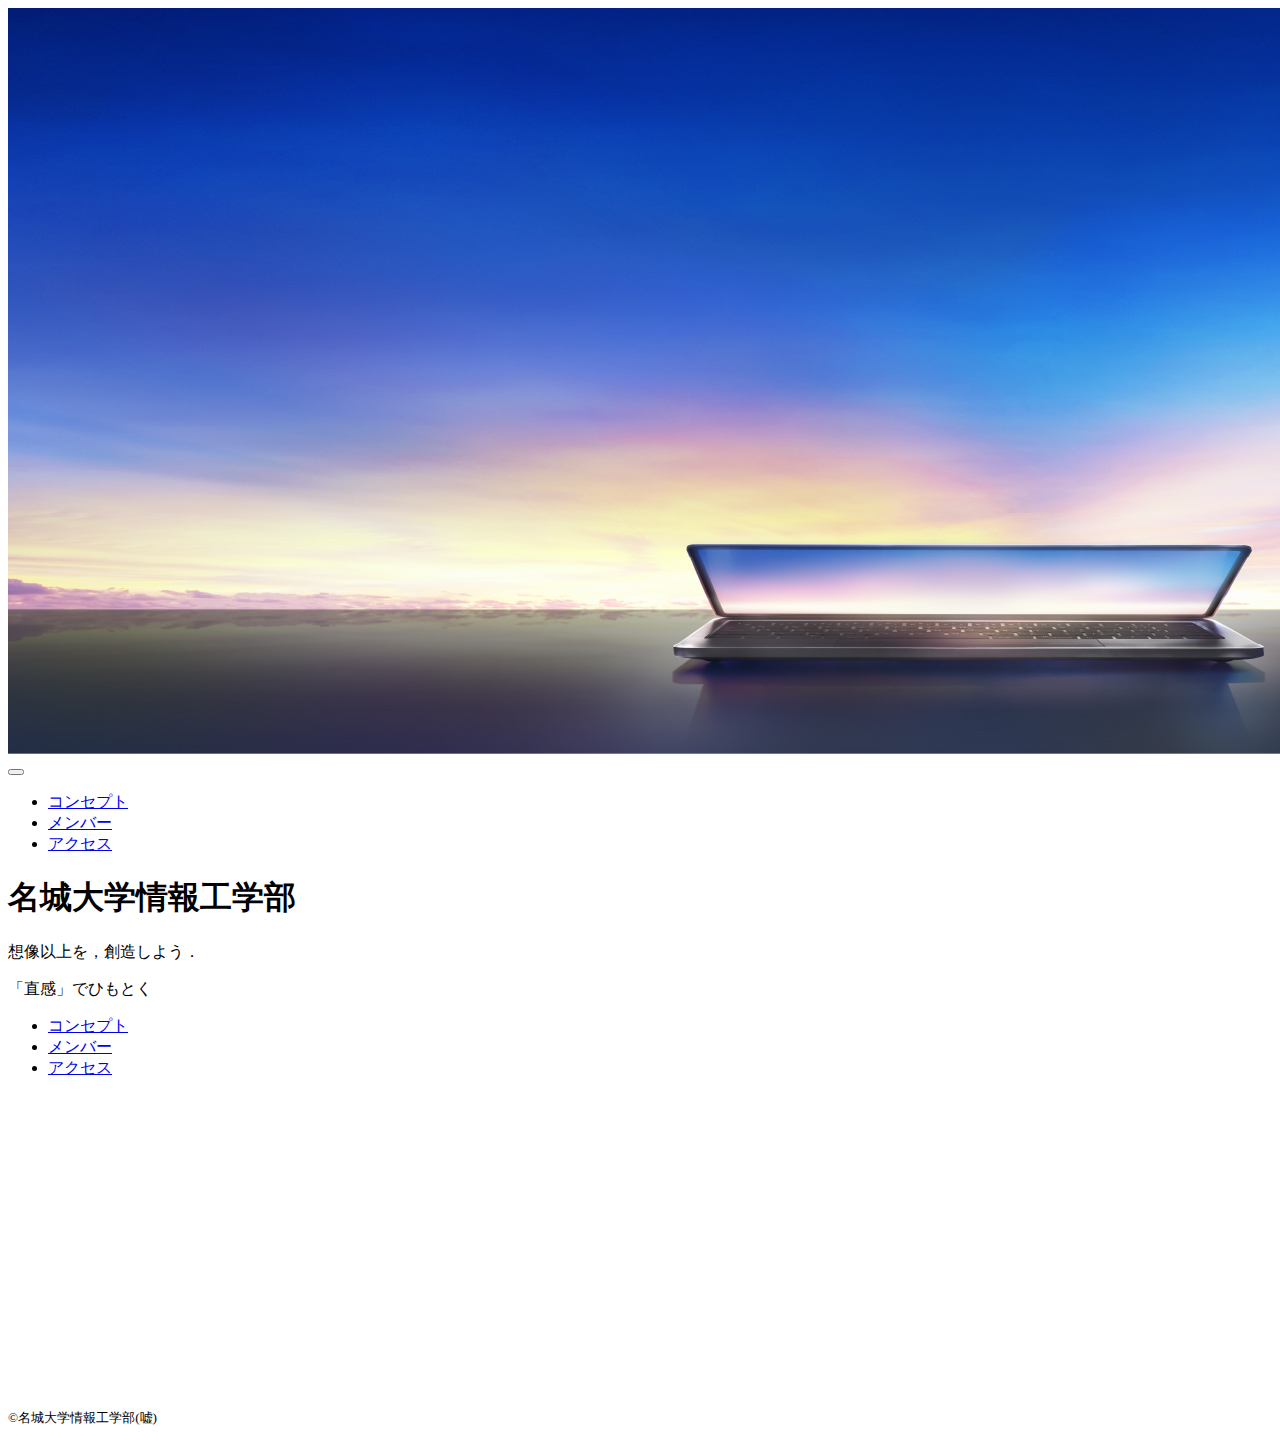
==== index.html @ a965c951 "第9回" ====
<!DOCTYPE html>
<html>
    <head>
        <meta charset="UTF-8">
        <title>名城大学情報工学部非公式HP</title>
        <meta name="description" content="ページの概要">
        <meta name="viewport" content="width=device-width">
        <script src="js/toggle-menu.js"></script>
        <link href="css/index.css" rel="stylesheet">
        <link rel="preconnect" href="https://fonts.googleapis.com">
        <link rel="preconnect" href="https://fonts.gstatic.com" crossorigin>
        <link href="https://fonts.googleapis.com/css2?family=Cherry+Bomb+One&display=swap" rel="stylesheet">    
    </head>
    <body>
        <header class="header">
            <div class="header-inner">
                <a class="header-logo" href="index.html">
                    <img src="images/common/logo.png" alt="ロゴ">
                </a>
                <button class="toggle-menu-button"></button>
                <div class="header-site-menu">
                    <nav class="site-menu">
                        <ul>
                            <li><a href="concept.html">コンセプト</a></li>
                            <li><a href="members.html">メンバー</a></li>
                            <li><a href="access.html">アクセス</a></li>
                        </ul>
                    </nav>
                </div>
            </div>
        </header>
        <main class="main">
            <div class="first-view">
                <div class="first-view-text">
                    <h1>名城大学情報工学部</h1>
                    <p>想像以上を，創造しよう．</p>
                    <div class="lead">
                        <p>「直感」でひもとく</p>
                    </div>
                </div>
                
            </div>
        </main>
        <footer class="footer">
            <nav class="site-menu">
                <ul>
                    <li><a href="concept.html">コンセプト</a></li>
                    <li><a href="members.html">メンバー</a></li>
                    <li><a href="access.html">アクセス</a></li>
                </ul>
            </nav>
            <a class="footer-logo" href="index.html">
                <img src="images/common/logo_footer.png" alt="ロゴ">
            </a>
            <p class="copyright"><small>&copy;名城大学情報工学部(嘘)</small></p>
        </footer>
    </body>
</html>
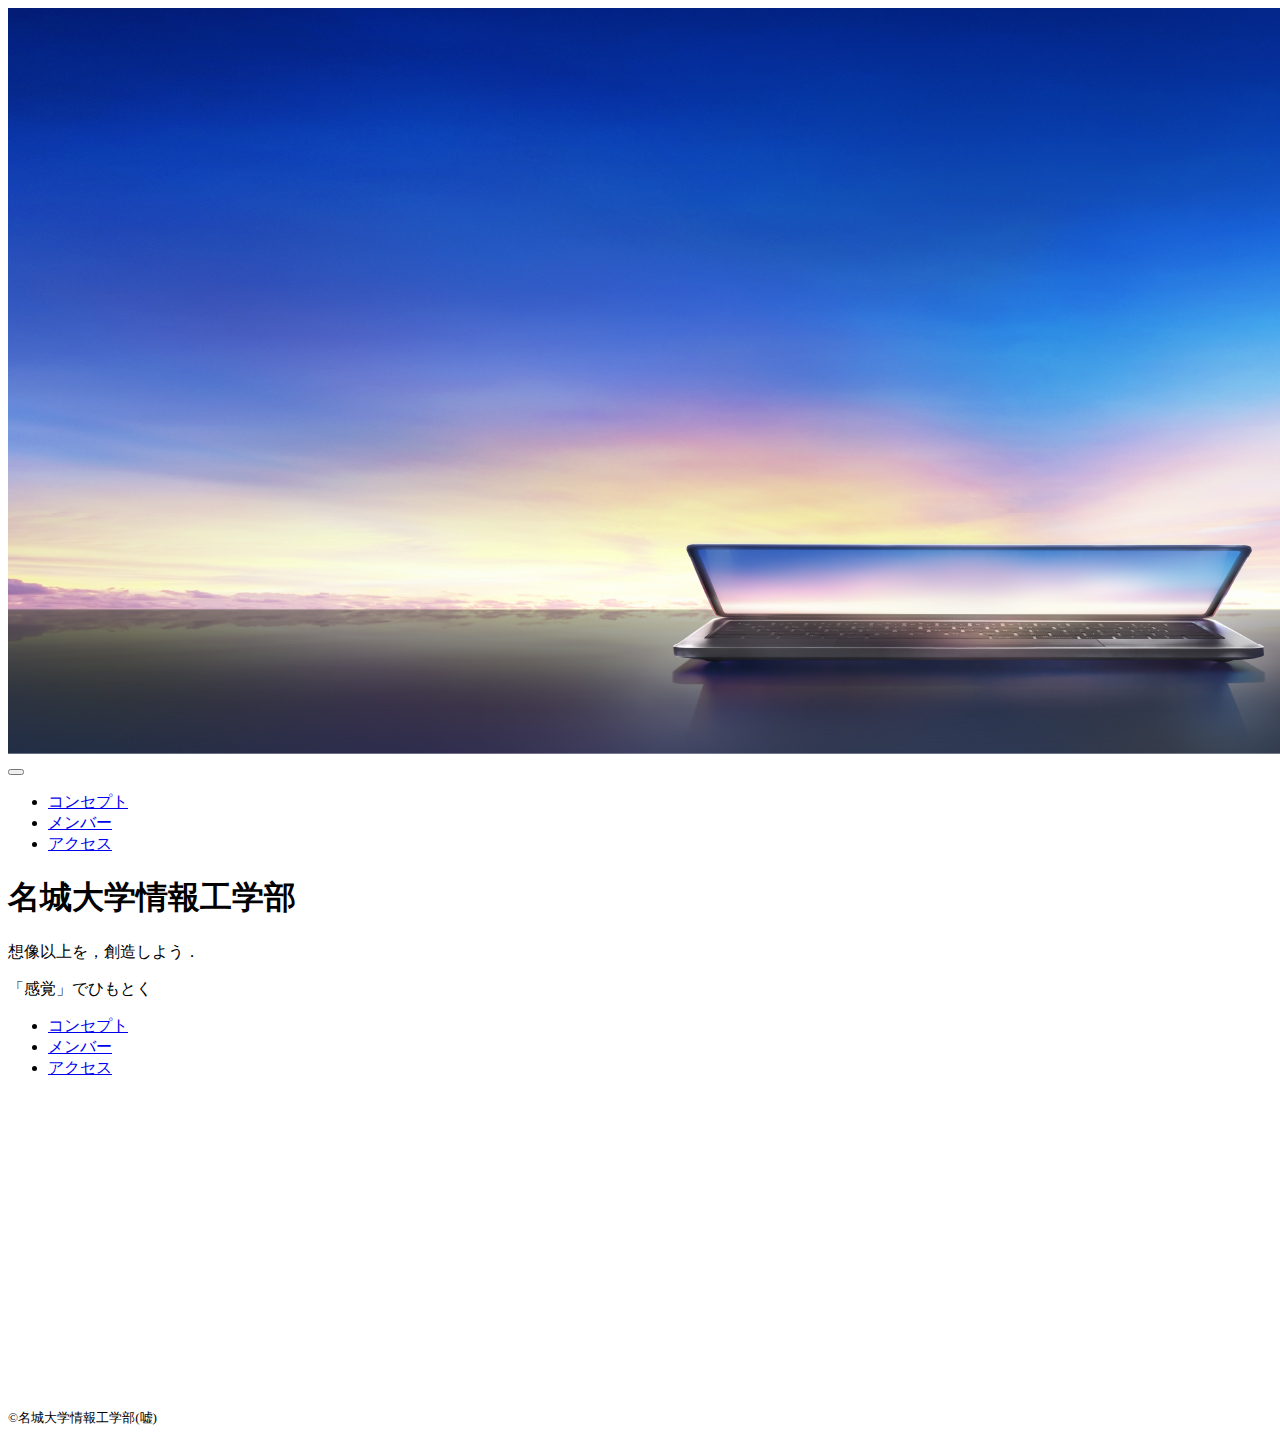
==== commit 0352f808: "第9回2回目" ====
--- a/index.html
+++ b/index.html
@@ -35,7 +35,7 @@
                     <h1>名城大学情報工学部</h1>
                     <p>想像以上を，創造しよう．</p>
                     <div class="lead">
-                        <p>「直感」でひもとく</p>
+                        <p>「感覚」でひもとく</p>
                     </div>
                 </div>
                 
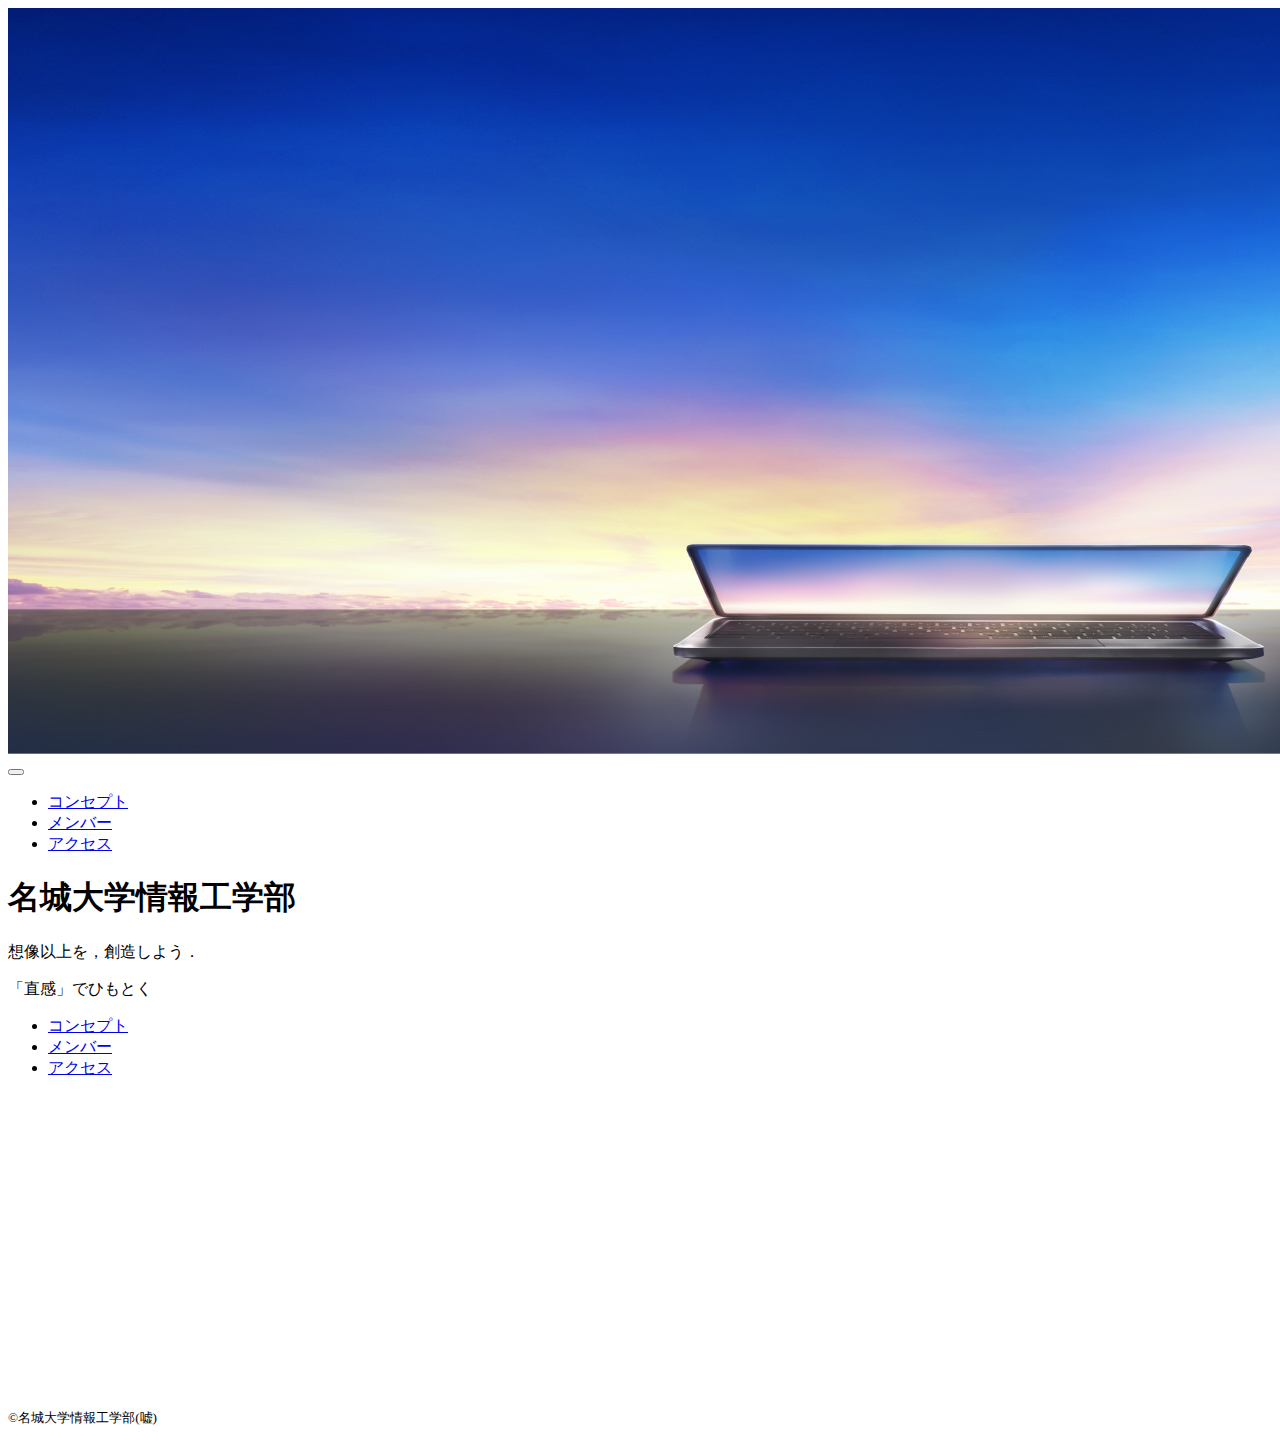
==== commit c3ca44ba: "第9回3回目" ====
--- a/index.html
+++ b/index.html
@@ -35,7 +35,7 @@
                     <h1>名城大学情報工学部</h1>
                     <p>想像以上を，創造しよう．</p>
                     <div class="lead">
-                        <p>「感覚」でひもとく</p>
+                        <p>「直感」でひもとく</p>
                     </div>
                 </div>
                 
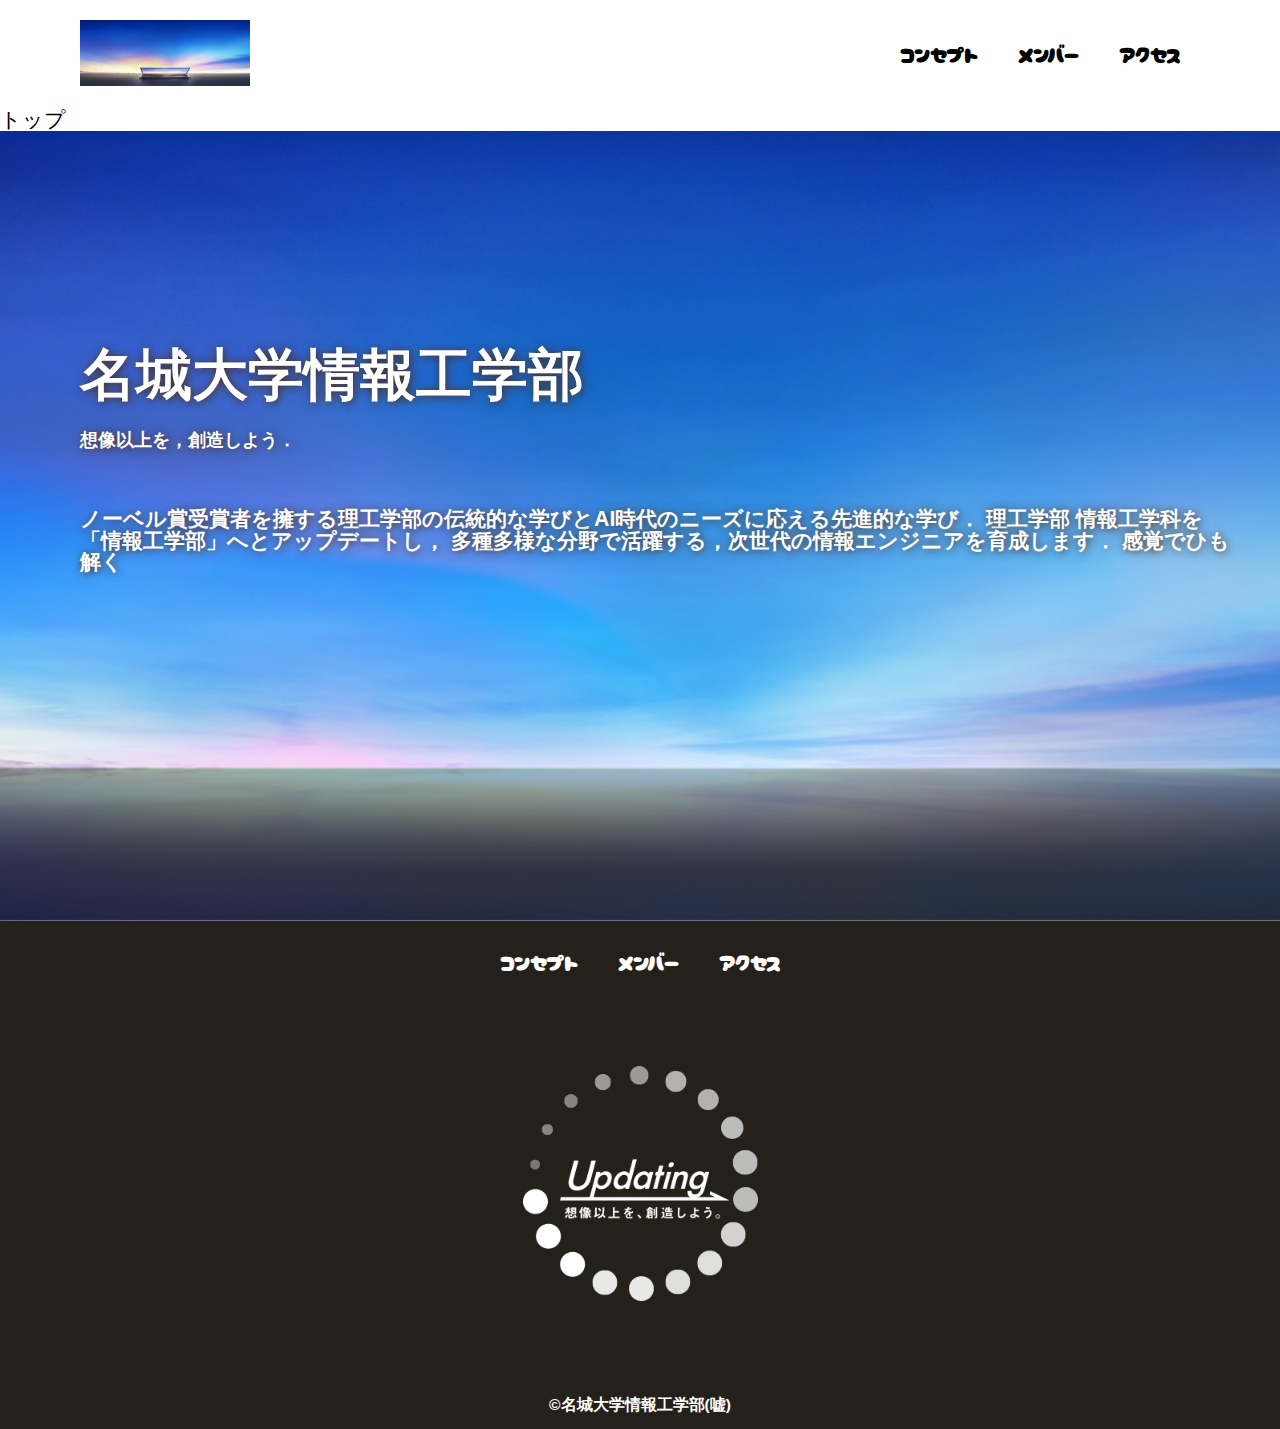
==== commit c1be688c: "第十回" ====
--- a/index.html
+++ b/index.html
@@ -3,9 +3,10 @@
     <head>
         <meta charset="UTF-8">
         <title>名城大学情報工学部非公式HP</title>
-        <meta name="description" content="ページの概要">
+        <meta name="description" content="名城大学情報工学部非公式HP">
         <meta name="viewport" content="width=device-width">
-        <script src="js/toggle-menu.js"></script>
+        <script src="https://ajax.googleapis.com/ajax/libs/jquery/1.11.0/jquery.min.js"></script>
+        <script src="js/script.js"></script>
         <link href="css/index.css" rel="stylesheet">
         <link rel="preconnect" href="https://fonts.googleapis.com">
         <link rel="preconnect" href="https://fonts.gstatic.com" crossorigin>
@@ -30,15 +31,22 @@
             </div>
         </header>
         <main class="main">
+            <nav class="floating">
+                <ul>
+                    <li><a href="#">トップ</a></li>
+                </ul>
+            </nav>
             <div class="first-view">
                 <div class="first-view-text">
                     <h1>名城大学情報工学部</h1>
                     <p>想像以上を，創造しよう．</p>
                     <div class="lead">
-                        <p>「直感」でひもとく</p>
+                        ノーベル賞受賞者を擁する理工学部の伝統的な学びとAI時代のニーズに応える先進的な学び．
+                        理工学部 情報工学科を「情報工学部」へとアップデートし，
+                        多種多様な分野で活躍する，次世代の情報エンジニアを育成します．
+                        感覚でひも解く
                     </div>
                 </div>
-                
             </div>
         </main>
         <footer class="footer">
--- a/css/index.css
+++ b/css/index.css
@@ -0,0 +1,199 @@
+@charset "utf-8";
+
+.first-view {
+    height: calc(100vh - 110px);
+    background-image: url(../images/index/bg_main.jpg);
+    background-repeat: no-repeat;
+    background-position: center center;
+    background-size: cover;
+    display: flex;
+    align-items: center;
+}
+
+.first-view-text {
+    width: 100%;
+    max-width: 1200px;
+    margin-left: auto;
+    margin-right: auto;
+    padding-left: 40px;
+    padding-bottom: 80px;
+    color: #ffffff;
+    font-weight: bold;
+    text-shadow: 1px 1px 10px #4b2c14;
+}
+
+.first-view-text h1 {
+    font-family: 'Montserrat', sans-serif;
+    font-size: 56px;
+    line-height: 72px;
+}
+
+.first-view-text p {
+    font-size: 18px;
+    margin-top: 20px;
+}
+
+.lead {
+    max-width: 1200px;
+    margin: 60px auto;
+}
+
+*,
+::before,
+::after {
+    padding: 0;
+    margin: 0;
+    box-sizing: border-box;
+}
+
+ul, ol {
+    list-style: none;
+}
+
+a {
+    color: inherit;
+    text-decoration: none;
+}
+
+body {
+    font-family: sans-serif;
+    font-size: 16pt;
+    color: #000000;
+    line-height: 1;
+    background-color: #ffffff;
+}
+
+img {
+    max-width: 100%;
+}
+
+.header-inner {
+    max-width: 1200px;
+    height: 110px;
+    margin-left: auto;
+    margin-right: auto;
+    padding-left: 40px;
+    padding-right: 40px;
+    display: flex;
+    justify-content: space-between;
+    align-items: center;
+}
+
+.toggle-menu-button {
+    display: none;
+}
+
+.header-logo {
+    display: block;
+    width: 170px;
+}
+
+.site-menu ul {
+    display: flex;
+}
+
+.site-menu ul li {
+    margin-left: 20px;
+    margin-right: 20px;
+}
+
+.site-menu ul li a {
+    font-family: 'Cherry Bomb One', cursive;
+}
+
+@media (max-width: 800px) {
+    .site-menu ul {
+        display: block;
+        text-align: center;
+    }
+
+    .site-menu li {
+        margin-top: 20px;
+    }
+
+    .header {
+        position: fixed;
+        top: 0;
+        left: 0;
+        right: 0;
+        background-color: #ffffff;
+        height: 50px;
+        z-index: 10;
+        box-shadow: 0 3px 6px rgba(0, 0, 0, 0.1);
+    }
+
+    .header-inner {
+        padding-left: 20px;
+        padding-right: 20px;
+        height: 100%;
+        position: relative;
+    }
+
+    .header-logo {
+        width: 100px;
+    }
+
+    .header-site-menu {
+        position: absolute;
+        top: 100%;
+        left: 0;
+        right: 0;
+        color: #ffffff;
+        background-color: #736e62;
+        padding-top: 30px;
+        padding-bottom: 50px;
+        display: none;
+    }
+
+    .header-site-menu.is-show {
+        display: block;
+    }
+
+    .main {
+        padding-top: 50px;;
+    }
+
+    .footer-logo {
+        margin-top: 60px;
+    }
+
+    .copyright {
+        margin-top: 50px;
+    }
+
+    .toggle-menu-button {
+        display: block;
+        width: 44px;
+        height: 34px;
+        background-image: url(../images/common/icon-menu.png);
+        background-size: 50%;
+        background-position: center;
+        background-repeat: no-repeat;
+        background-color: transparent;
+        border: none;
+        border-radius: 0;
+        outline: none;
+    }
+}
+
+.footer {
+    color: #ffffff;
+    background-color: #24211b;
+    padding-top: 30px;
+    padding-bottom: 15px;
+    display: flex;
+    flex-direction: column;
+    align-items: center;
+}
+
+.footer-logo {
+    display: block;
+    width: 235px;
+    margin-top: 90px;
+}
+
+.copyright {
+    font-size: 14pt;
+    font-weight: bold;
+    margin-top: 90px;
+}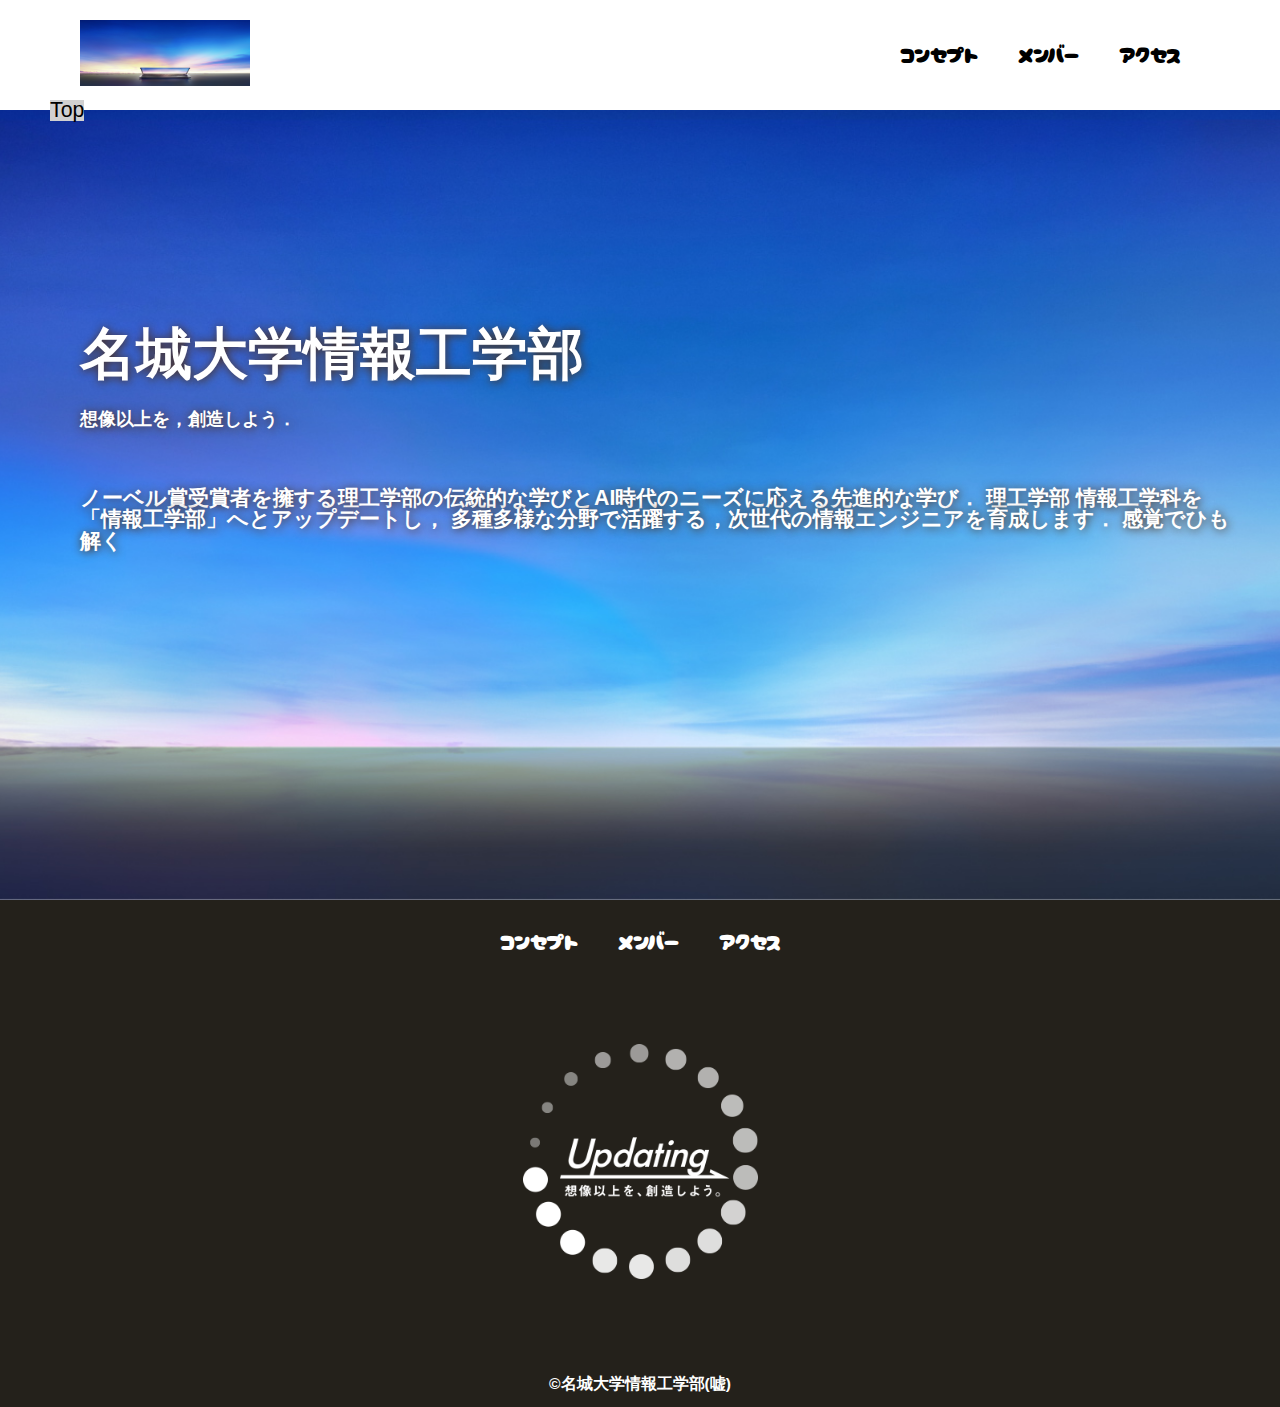
==== commit 865e81d2: "第9回_2" ====
--- a/index.html
+++ b/index.html
@@ -33,7 +33,7 @@
         <main class="main">
             <nav class="floating">
                 <ul>
-                    <li><a href="#">トップ</a></li>
+                    <li><a href="#">Top</a></li>
                 </ul>
             </nav>
             <div class="first-view">
--- a/css/index.css
+++ b/css/index.css
@@ -1,4 +1,11 @@
 @charset "utf-8";
+
+nav.floating{
+    position:absolute;
+    top: 100px;
+    left: 50px;
+    background-color: #d0d0d0;
+}
 
 .first-view {
     height: calc(100vh - 110px);
